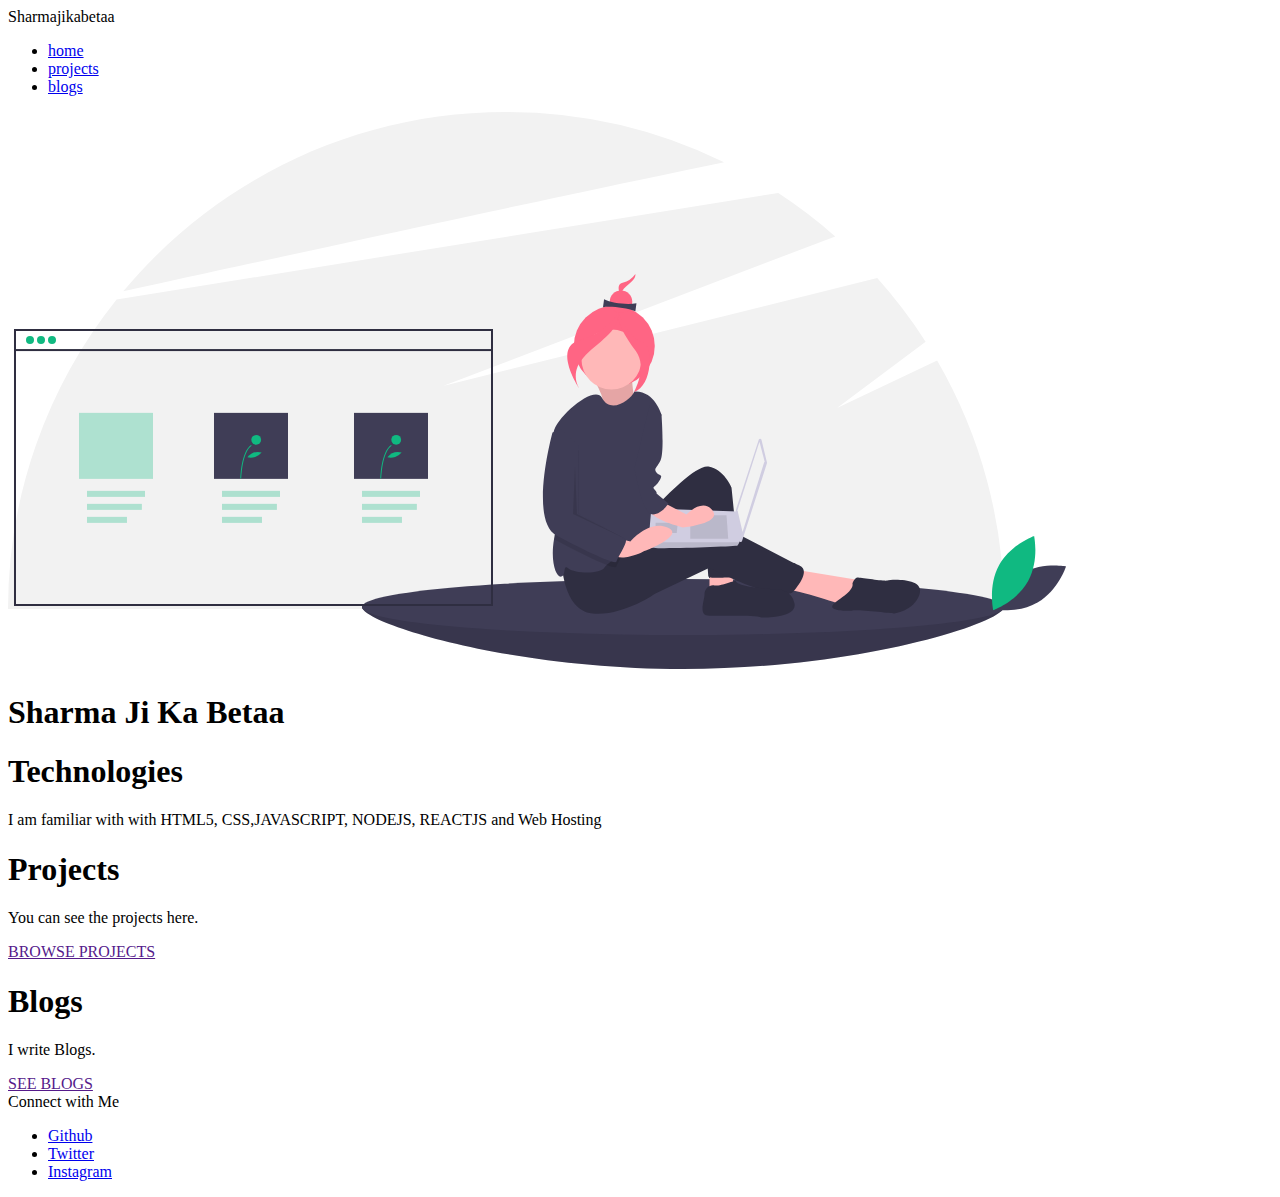
==== Index.html @ b5e935ad "Website 1st page" ====
<!DOCTYPE html>
<html lang="en">
<head>
    <meta charset="UTF-8">
    <meta http-equiv="X-UA-Compatible" content="IE=edge">
    <meta name="viewport" content="width=device-width, initial-scale=1.0">
    <title>sharma ji ka Betaa</title>
    <link rel="stylesheet" href="styles.css">
</head>
<body>
    
    <nav class="navigation container">
        <div class="nav-brand">Sharmajikabetaa</div>
        <ul class="list-non-bullet nav-pills">
            <li class="list-item-inline ">
                 <a href="/" class="link link-active">home</a></li>
            <li class="list-item-inline "> 
                <a href="/" class="link">projects</a></li>
            <li class="list-item-inline "> 
                <a href="/" class="link">blogs</a></li>

        </ul>

    </nav>

    <header class="hero">
        <img class="hero-img" src="Images/webdev.svg" alt="">
    <h1 class="hero-heading">Sharma Ji Ka Betaa</h1>

    </header>

    <section class="section ow">
        <div class="container container-center">
            <h1 >Technologies</h1>
            <p>I am familiar with with HTML5, CSS,JAVASCRIPT, NODEJS, REACTJS and Web Hosting </p>
        </div>
    </section>

    <section class="section">
        <div class="container container-center">
            <h1 >Projects</h1>
            <p> You can see the projects here. </p>
            <a class=" link link-primary" href="">BROWSE PROJECTS</a>
        </div>
    </section>

    <section class="section ow">
        <div class="container container-center">
            <h1 >Blogs</h1>
            <p>I write Blogs.  </p>
            <a class=" link link-secondary" href="">SEE BLOGS</a>
        </div>
    </section>


    <footer class="footer">
        <div class="footer-header">Connect with Me</div>
        <ul class="list-non-bullet">
            <li class="list-item-inline">
                <a class="link" href="https://github.com/Sharmaa-Ansh">Github</a>
            </li>
            <li class="list-item-inline">
                <a class="link" href="https://twitter.com/anshh_sharma">Twitter</a>
            </li>
            <li class="list-item-inline">
                <a class="link" href="https://www.instagram.com/sharma.ji.ka.betaa/">Instagram</a>
            </li>
        </ul>
    </footer>


    


    
</body>
</html>
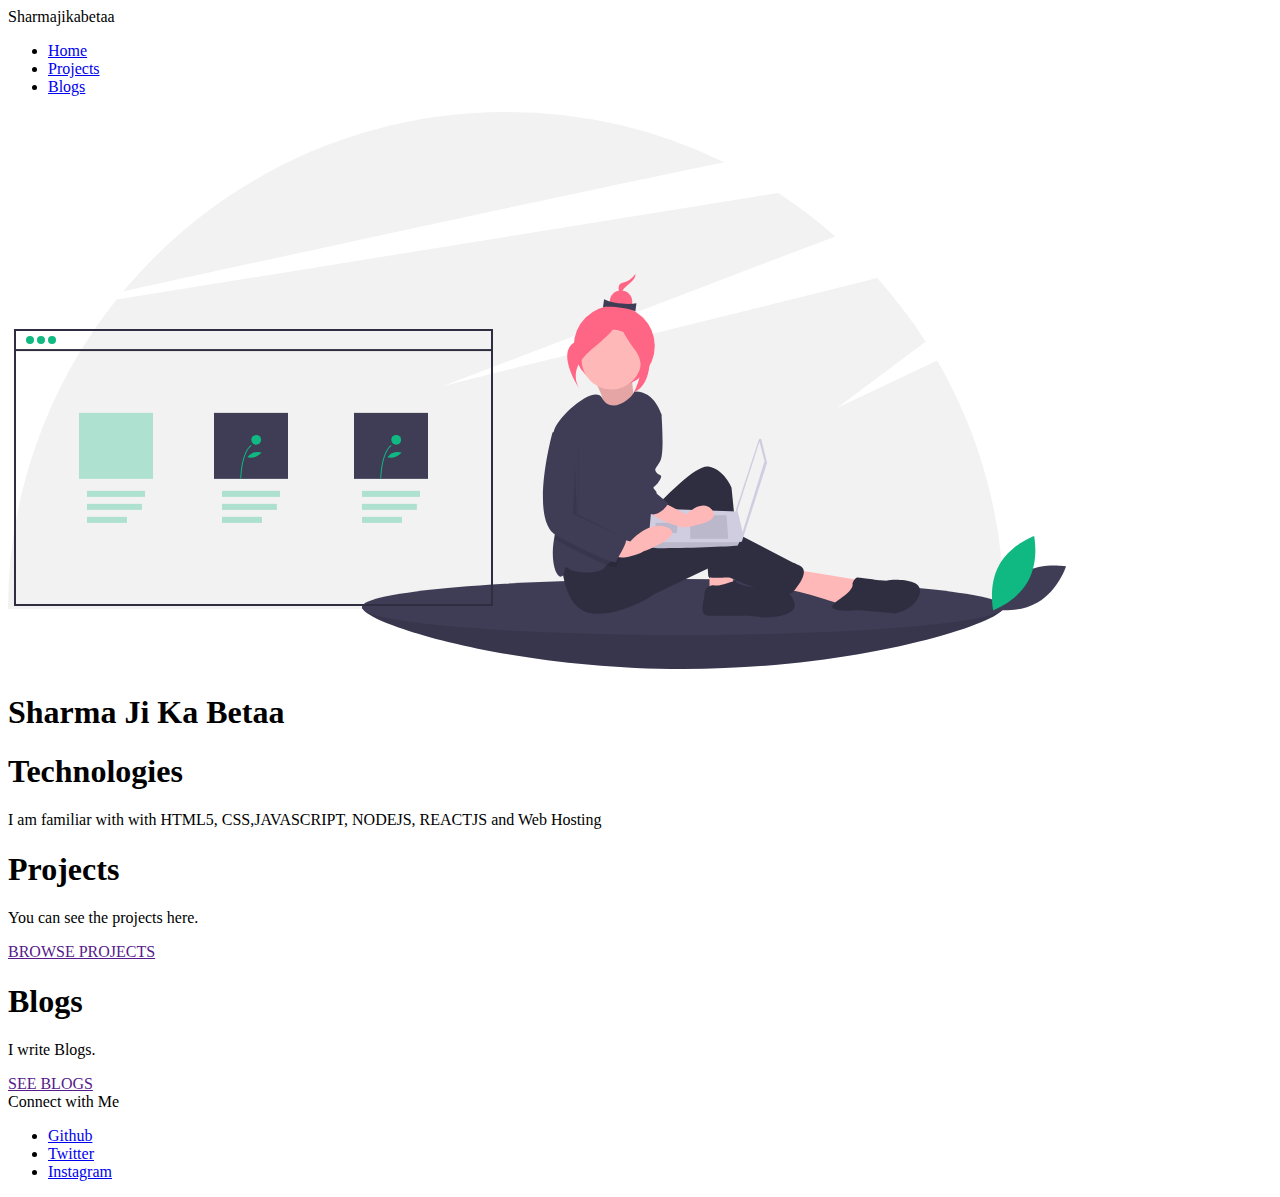
==== commit 1f20884e: "Project page image" ====
--- a/Index.html
+++ b/Index.html
@@ -13,11 +13,11 @@
         <div class="nav-brand">Sharmajikabetaa</div>
         <ul class="list-non-bullet nav-pills">
             <li class="list-item-inline ">
-                 <a href="/" class="link link-active">home</a></li>
+                 <a href="/" class="link link-active">Home</a></li>
             <li class="list-item-inline "> 
-                <a href="/" class="link">projects</a></li>
+                <a href="Projects.html" class="link">Projects</a></li>
             <li class="list-item-inline "> 
-                <a href="/" class="link">blogs</a></li>
+                <a href="Blogs.html" class="link">Blogs</a></li>
 
         </ul>
 
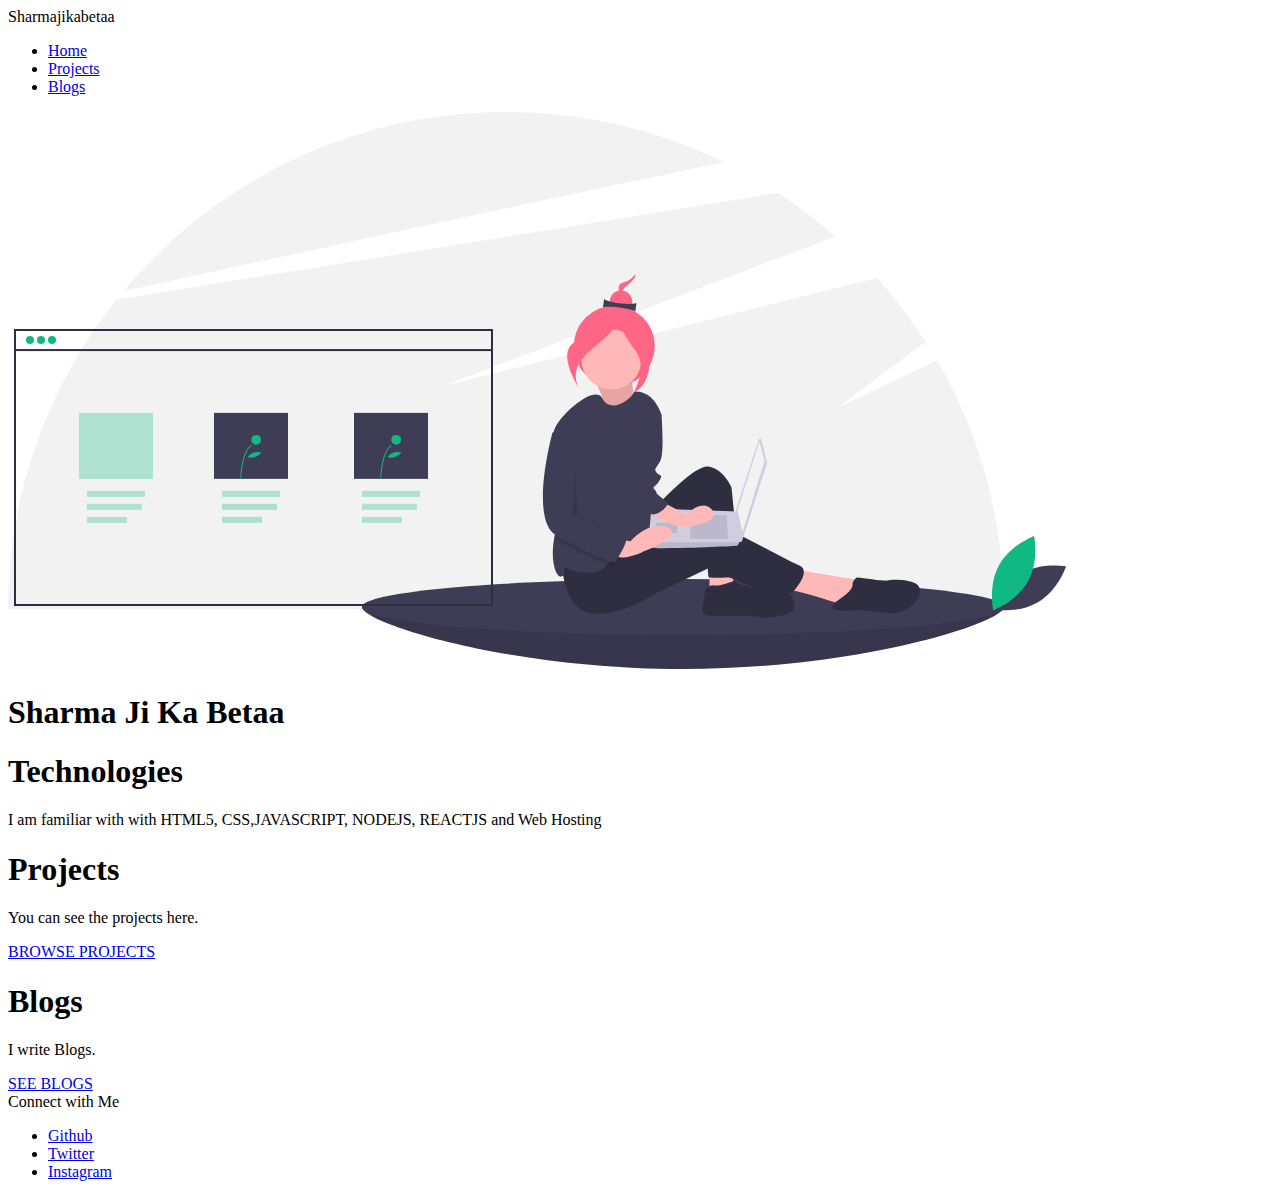
==== commit 1b9a6424: "button fixes" ====
--- a/Index.html
+++ b/Index.html
@@ -40,7 +40,7 @@
         <div class="container container-center">
             <h1 >Projects</h1>
             <p> You can see the projects here. </p>
-            <a class=" link link-primary" href="">BROWSE PROJECTS</a>
+            <a class=" link link-primary" href="Projects.html">BROWSE PROJECTS</a>
         </div>
     </section>
 
@@ -48,7 +48,7 @@
         <div class="container container-center">
             <h1 >Blogs</h1>
             <p>I write Blogs.  </p>
-            <a class=" link link-secondary" href="">SEE BLOGS</a>
+            <a class=" link link-secondary" href="Blogs.html">SEE BLOGS</a>
         </div>
     </section>
 
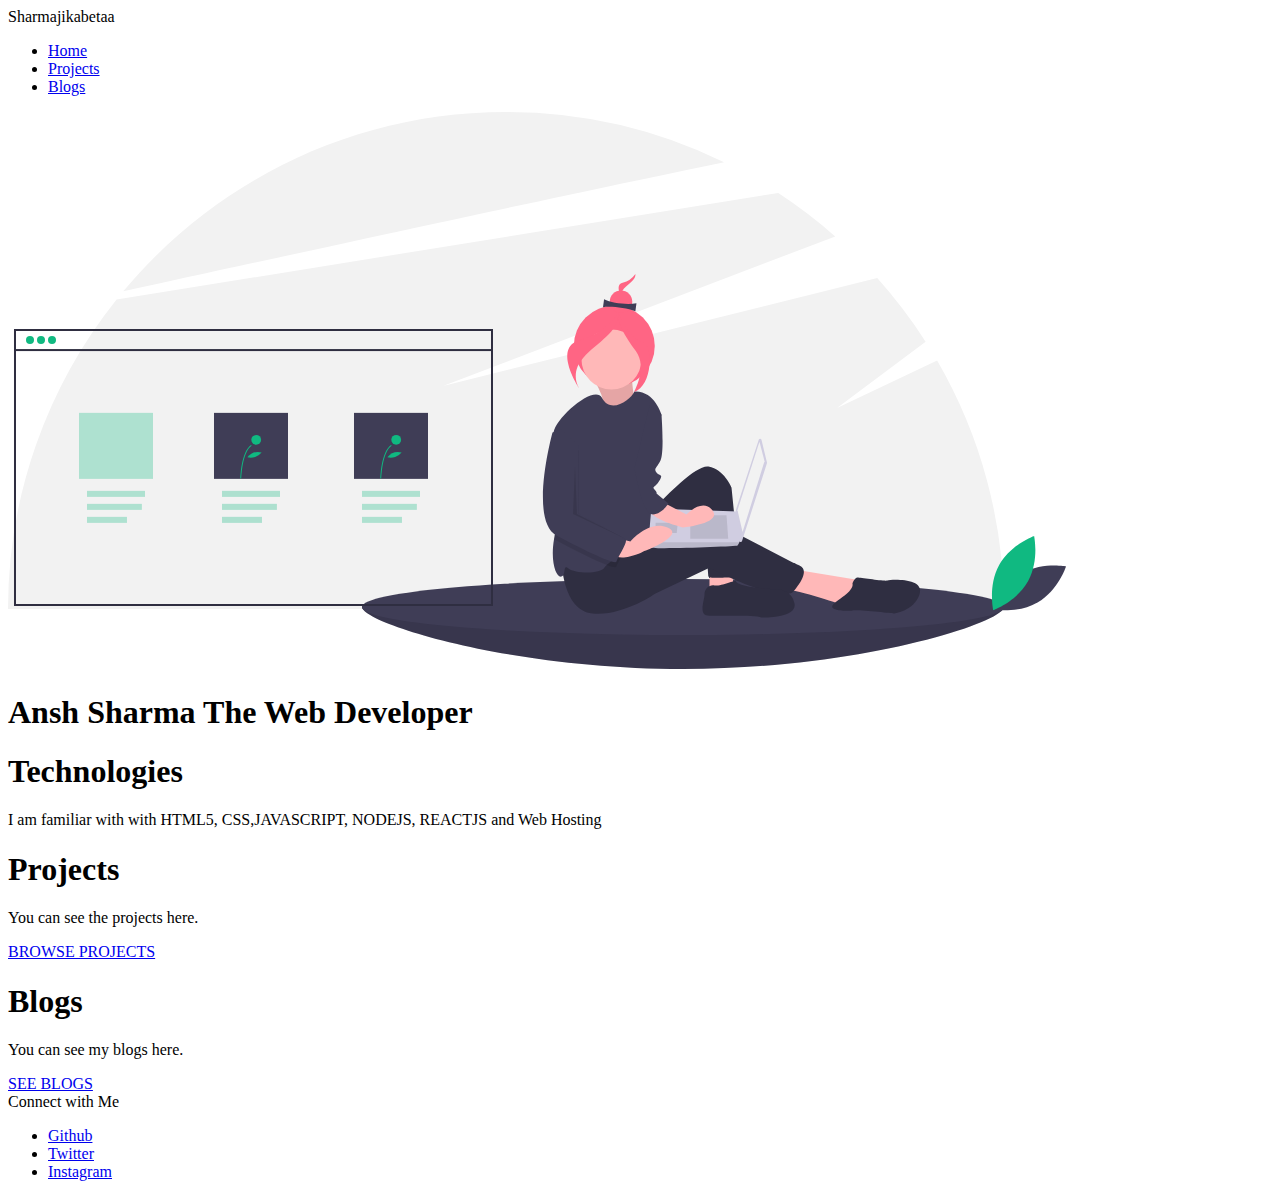
==== commit 3679883b: "text editing" ====
--- a/Index.html
+++ b/Index.html
@@ -25,7 +25,7 @@
 
     <header class="hero">
         <img class="hero-img" src="Images/webdev.svg" alt="">
-    <h1 class="hero-heading">Sharma Ji Ka Betaa</h1>
+    <h1 class="hero-heading">Ansh Sharma The <span class="def-color">Web Developer</span></h1>
 
     </header>
 
@@ -47,7 +47,7 @@
     <section class="section ow">
         <div class="container container-center">
             <h1 >Blogs</h1>
-            <p>I write Blogs.  </p>
+            <p>You can see my blogs here.  </p>
             <a class=" link link-secondary" href="Blogs.html">SEE BLOGS</a>
         </div>
     </section>
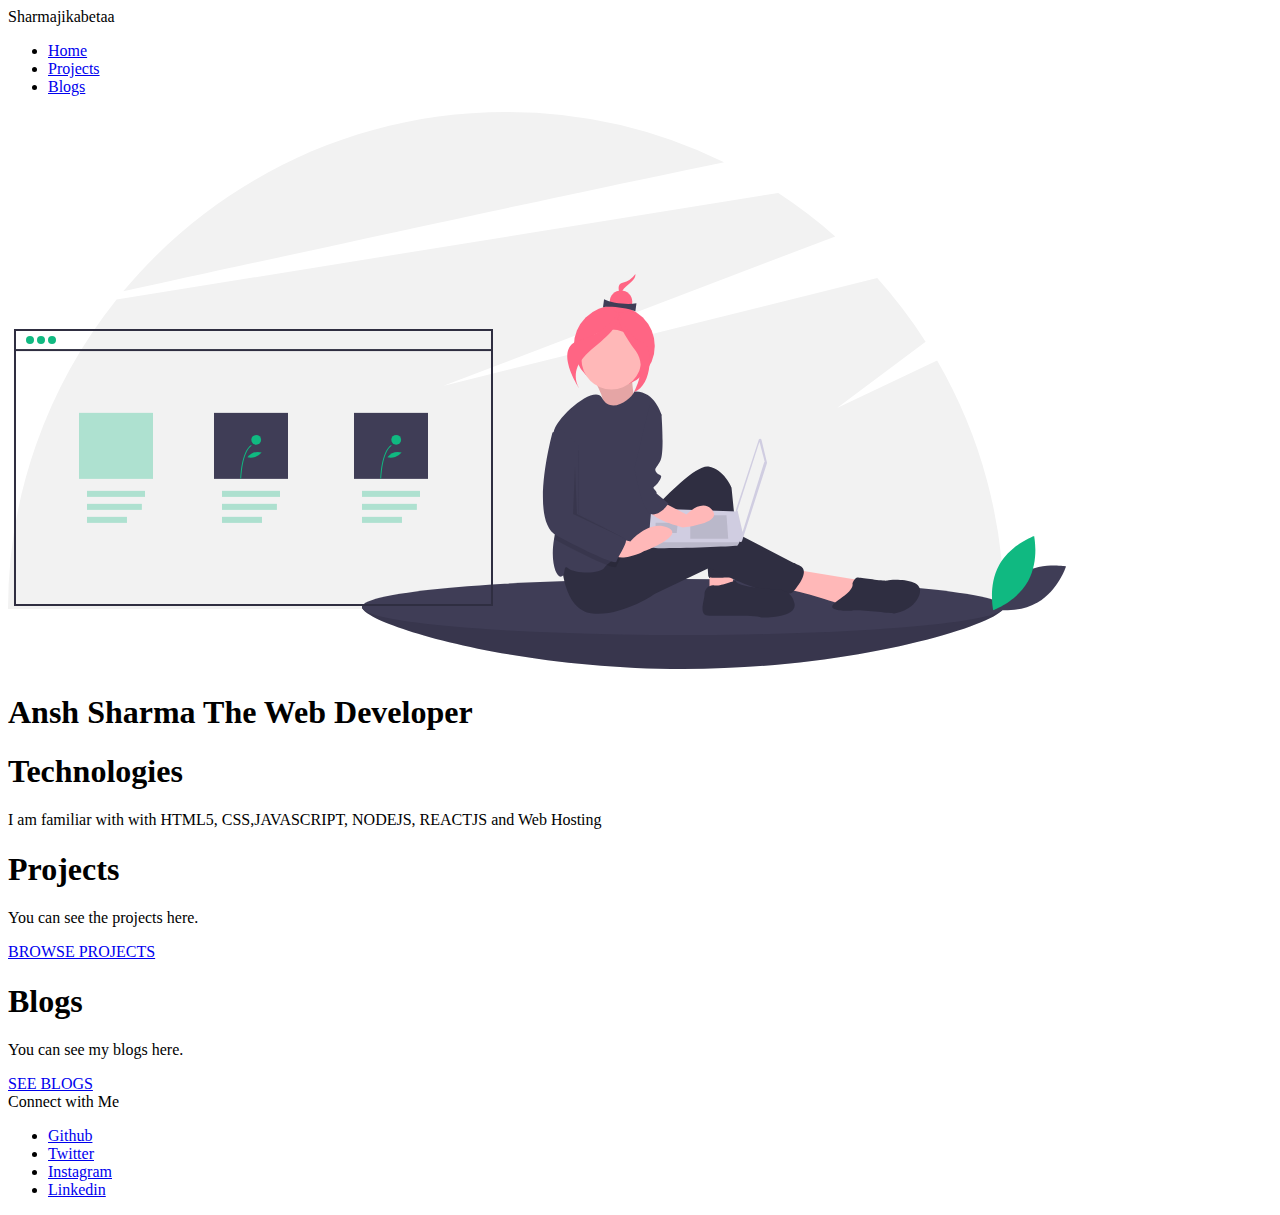
==== commit fda4ed75: "footer add" ====
--- a/Index.html
+++ b/Index.html
@@ -65,6 +65,9 @@
             <li class="list-item-inline">
                 <a class="link" href="https://www.instagram.com/sharma.ji.ka.betaa/">Instagram</a>
             </li>
+            <li class="list-item-inline">
+                <a class="link" href="https://www.linkedin.com/in/ansh-sharma-a85a32184/?originalSubdomain=in">Linkedin</a>
+            </li>
         </ul>
     </footer>
 
